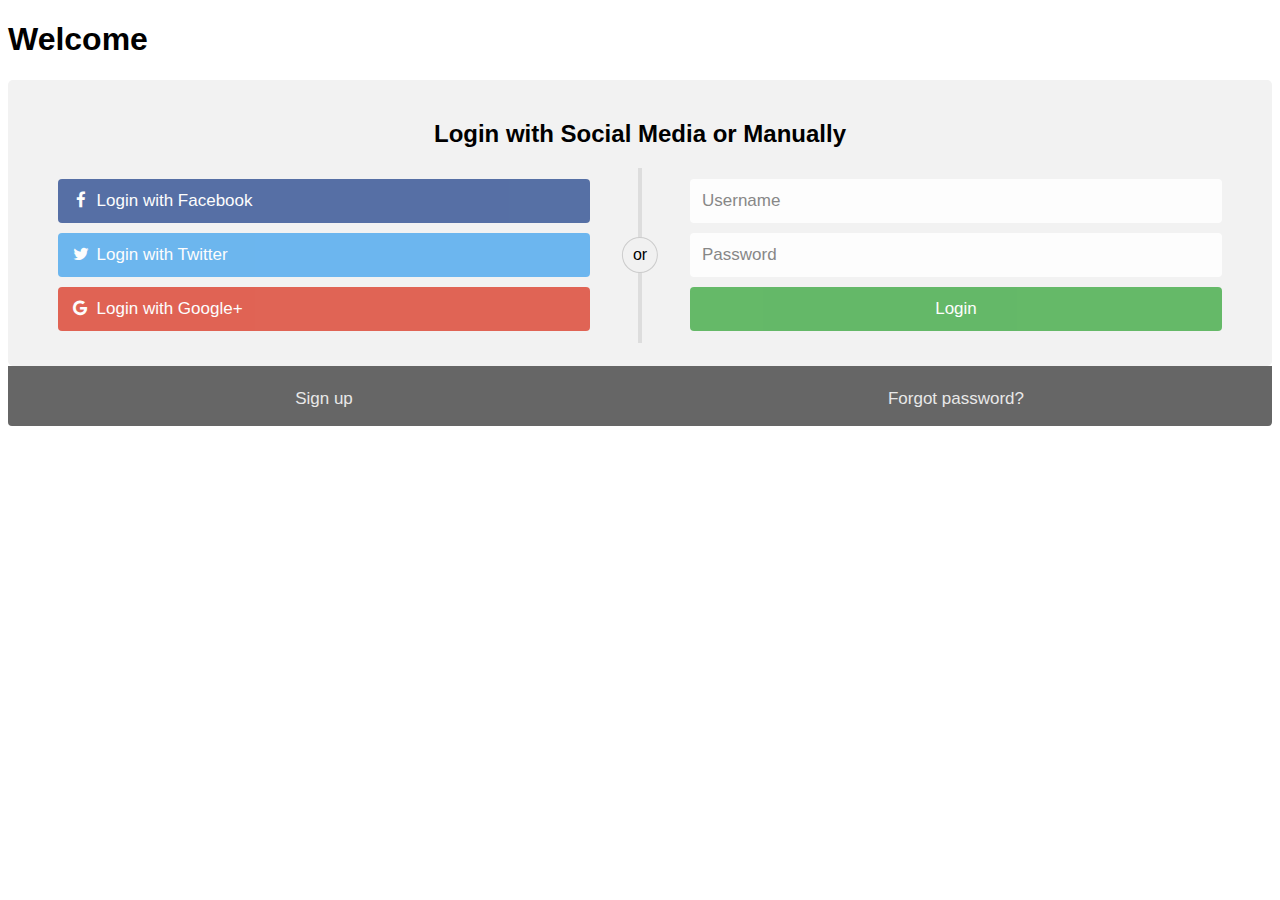
==== index.html @ d7c491cc "Responsive page updates" ====
<!DOCTYPE html>
<html>
<head>
<meta name="viewport" content="width=device-width, initial-scale=1">
<link rel="stylesheet" href="https://cdnjs.cloudflare.com/ajax/libs/font-awesome/4.7.0/css/font-awesome.min.css">
<link rel="stylesheet" type="text/css" href="loginform.css">

</head>
<body>

<h1 class="greeting">Welcome</h1>

<div class="container">
  <form action="/action_page.php">
    <div class="row">
      <h2 style="text-align:center">Login with Social Media or Manually</h2>
      <div class="vl">
        <span class="vl-innertext">or</span>
      </div>

      <div class="col">
        <a href="#" class="fb btn">
          <i class="fa fa-facebook fa-fw"></i> Login with Facebook
         </a>
        <a href="#" class="twitter btn">
          <i class="fa fa-twitter fa-fw"></i> Login with Twitter
        </a>
        <a href="#" class="google btn"><i class="fa fa-google fa-fw">
          </i> Login with Google+
        </a>
      </div>

      <div class="col">
        <div class="hide-md-lg">
          <p>Or sign in manually:</p>
        </div>

        <input type="text" name="username" placeholder="Username" required>
        <input type="password" name="password" placeholder="Password" required>
        <input type="submit" value="Login">
      </div>
      
    </div>
  </form>
</div>

<div class="bottom-container">
  <div class="row">
    <div class="col">
      <a href="#" style="color:white" class="btn">Sign up</a>
    </div>
    <div class="col">
      <a href="#" style="color:white" class="btn">Forgot password?</a>
    </div>
  </div>
</div>

</body>
</html>
---- loginform.css ----
body {
  font-family: Arial, Helvetica, sans-serif;
}

* {
  box-sizing: border-box;
}

/* style the container */
.container {
  position: relative;
  border-radius: 5px;
  background-color: #f2f2f2;
  padding: 20px 0 30px 0;
} 

/* style inputs and link buttons */
input,
.btn {
  width: 100%;
  padding: 12px;
  border: none;
  border-radius: 4px;
  margin: 5px 0;
  opacity: 0.85;
  display: inline-block;
  font-size: 17px;
  line-height: 20px;
  text-decoration: none; /* remove underline from anchors */
}

input:hover,
.btn:hover {
  opacity: 1;
}

/* add appropriate colors to fb, twitter and google buttons */
.fb {
  background-color: #3B5998;
  color: white;
}

.twitter {
  background-color: #55ACEE;
  color: white;
}

.google {
  background-color: #dd4b39;
  color: white;
}

/* style the submit button */
input[type=submit] {
  background-color: #4CAF50;
  color: white;
  cursor: pointer;
}

input[type=submit]:hover {
  background-color: #45a049;
}

/* Two-column layout */
.col {
  float: left;
  width: 50%;
  margin: auto;
  padding: 0 50px;
  margin-top: 6px;
}

/* Clear floats after the columns */
.row:after {
  content: "";
  display: table;
  clear: both;
}

/* vertical line */
.vl {
  position: absolute;
  left: 50%;
  transform: translate(-50%);
  border: 2px solid #ddd;
  height: 175px;
}

/* text inside the vertical line */
.vl-innertext {
  position: absolute;
  top: 50%;
  transform: translate(-50%, -50%);
  background-color: #f1f1f1;
  border: 1px solid #ccc;
  border-radius: 50%;
  padding: 8px 10px;
}

/* hide some text on medium and large screens */
.hide-md-lg {
  display: none;
}

/* bottom container */
.bottom-container {
  text-align: center;
  background-color: #666;
  border-radius: 0px 0px 4px 4px;
}

/* Responsive layout - when the screen is less than 650px wide, make the two columns stack on top of each other instead of next to each other */
@media screen and (max-width: 650px) {
  .col {
    width: 100%;
    margin-top: 0;
  }
  /* hide the vertical line */
  .vl {
    display: none;
  }
  /* show the hidden text on small screens */
  .hide-md-lg {
    display: block;
    text-align: center;
  }
}
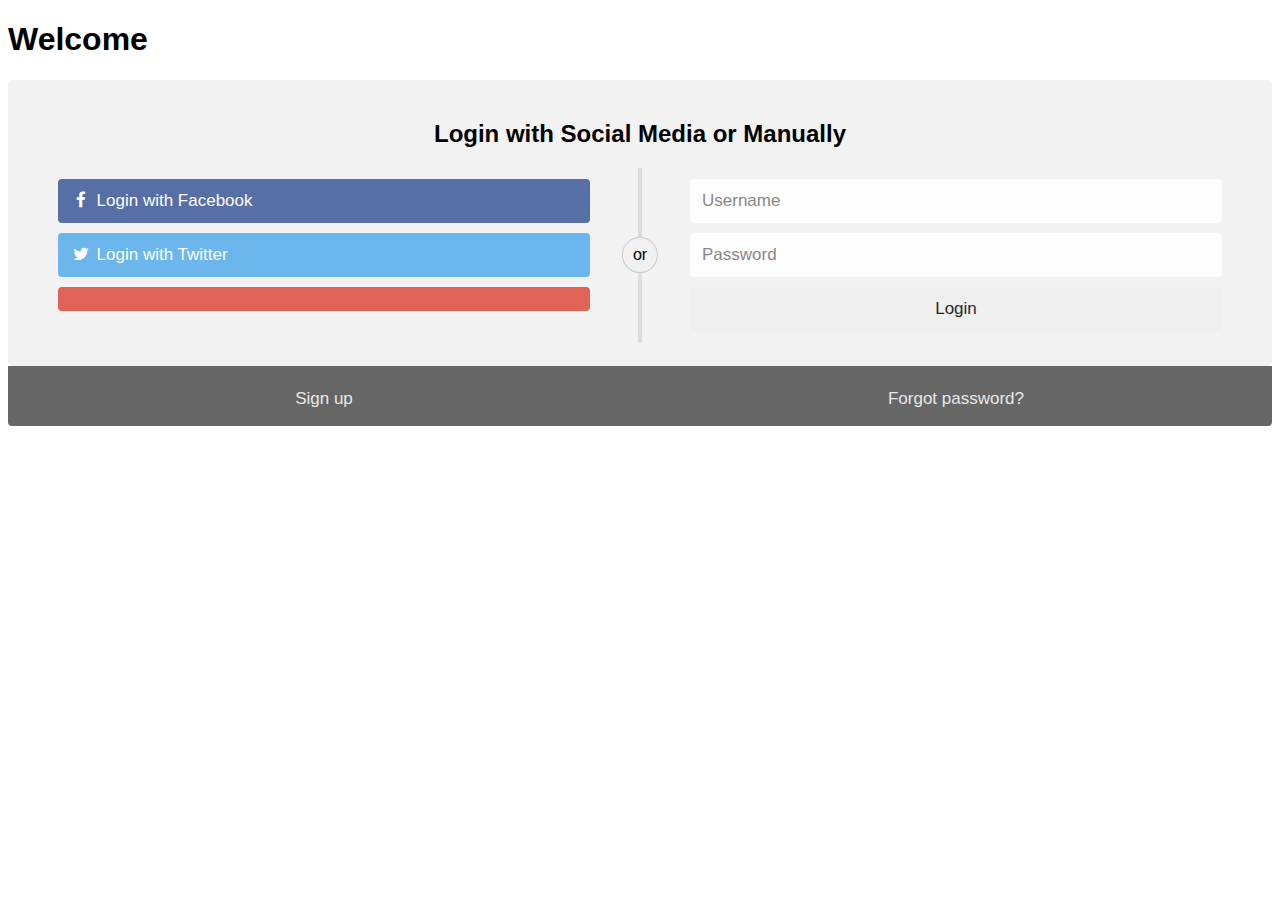
==== commit 77e00b1a: "Update index.html" ====
--- a/index.html
+++ b/index.html
@@ -2,6 +2,8 @@
 <html>
 <head>
 <meta name="viewport" content="width=device-width, initial-scale=1">
+<meta name="google-signin-client_id" content="218538678042-u7vgii6eg8j23dncrfvqkqpd7h7lkr8v.apps.googleusercontent.com">
+<script src="https://apis.google.com/js/platform.js" async defer></script>
 <link rel="stylesheet" href="https://cdnjs.cloudflare.com/ajax/libs/font-awesome/4.7.0/css/font-awesome.min.css">
 <link rel="stylesheet" type="text/css" href="loginform.css">
 
@@ -25,8 +27,7 @@
         <a href="#" class="twitter btn">
           <i class="fa fa-twitter fa-fw"></i> Login with Twitter
         </a>
-        <a href="#" class="google btn"><i class="fa fa-google fa-fw">
-          </i> Login with Google+
+          <div class="g-signin2 google btn"></div>
         </a>
       </div>
 
@@ -35,9 +36,9 @@
           <p>Or sign in manually:</p>
         </div>
 
-        <input type="text" name="username" placeholder="Username" required>
-        <input type="password" name="password" placeholder="Password" required>
-        <input type="submit" value="Login">
+        <input id="us" type="text" name="username" placeholder="Username" required>
+        <input id="pw" type="password" name="password" placeholder="Password" required>
+        <input id="login" type="button" value="Login">
       </div>
       
     </div>
@@ -55,5 +56,6 @@
   </div>
 </div>
 
+<script src="https://apis.google.com/js/platform.js" async defer></script>
 </body>
 </html>
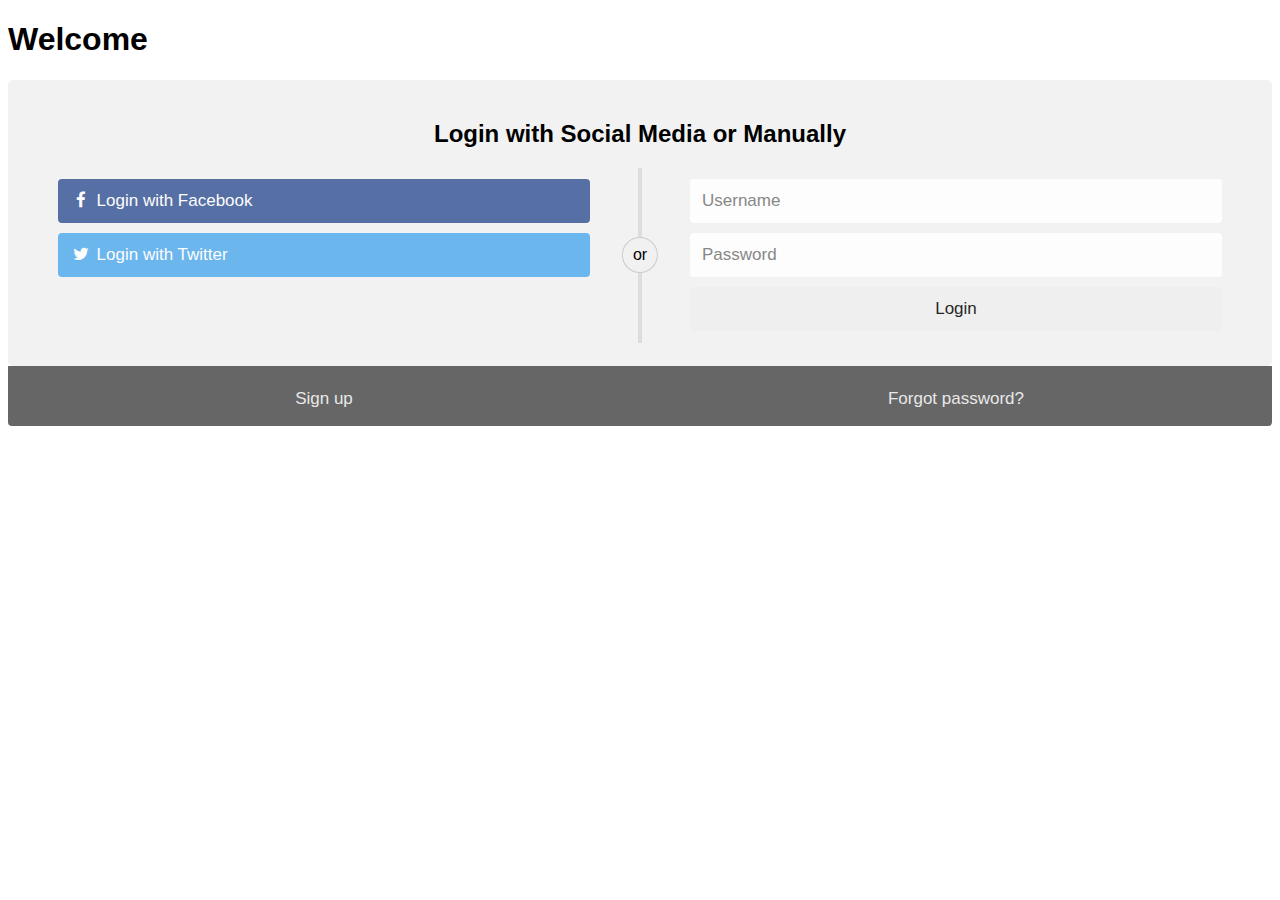
==== commit 81c5425e: "Update index.html" ====
--- a/index.html
+++ b/index.html
@@ -27,7 +27,7 @@
         <a href="#" class="twitter btn">
           <i class="fa fa-twitter fa-fw"></i> Login with Twitter
         </a>
-          <div class="g-signin2 google btn"></div>
+          <div class="g-signin2"></div>
         </a>
       </div>
 
@@ -56,6 +56,5 @@
   </div>
 </div>
 
-<script src="https://apis.google.com/js/platform.js" async defer></script>
 </body>
 </html>
